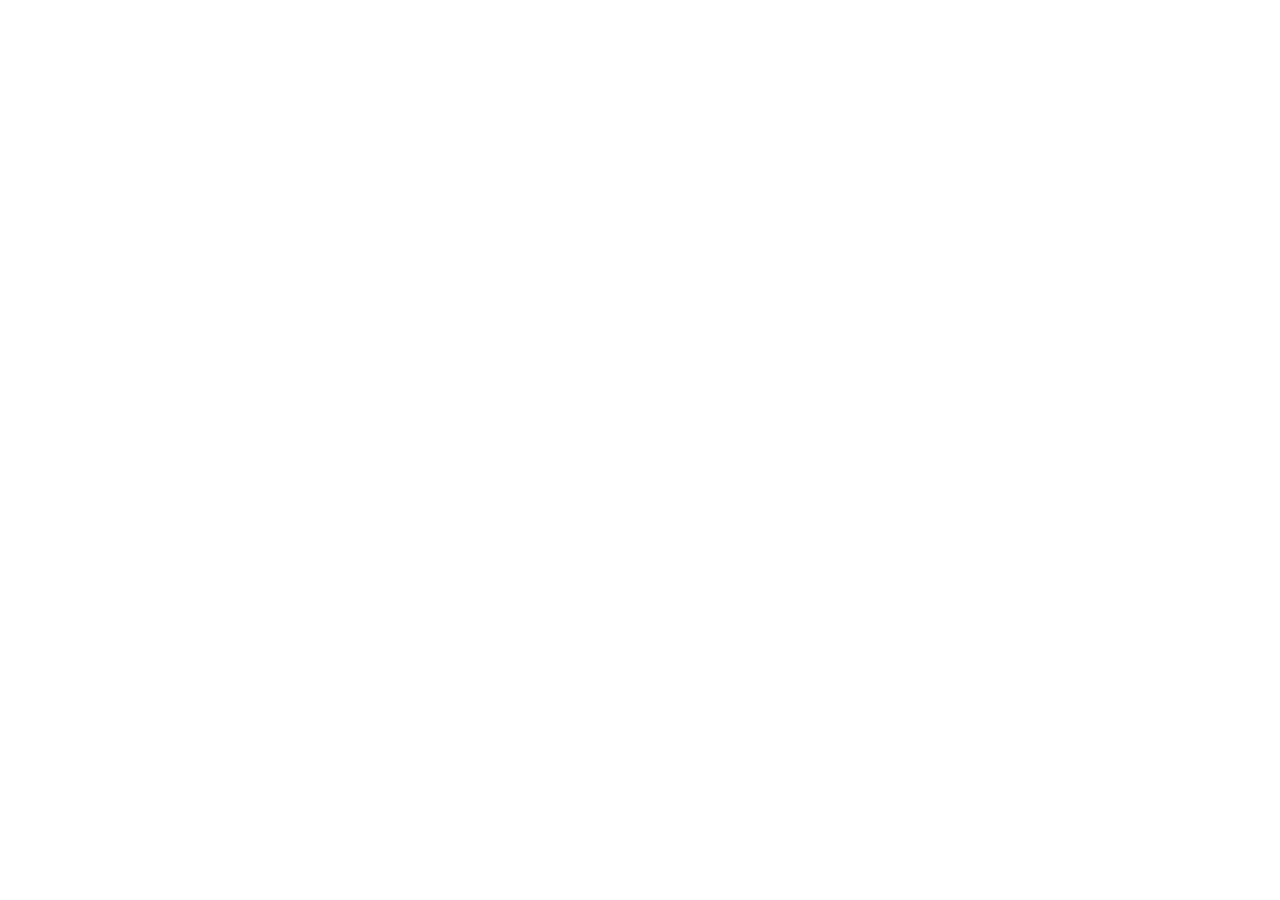
==== download/index.html @ 2474004b "Add or · أو divider between phone and email fields on /download" ====
<!DOCTYPE html>
<html lang="en">
<head>
  <meta charset="UTF-8" />
  <meta name="viewport" content="width=device-width, initial-scale=1.0" />
  <title>Download Furas</title>
  <link rel="preconnect" href="https://fonts.googleapis.com">
  <link href="https://fonts.googleapis.com/css2?family=Tajawal:wght@400;700;800&display=swap" rel="stylesheet">

  <!-- Meta Pixel Code -->
  <script>
  !function(f,b,e,v,n,t,s)
  {if(f.fbq)return;n=f.fbq=function(){n.callMethod?
  n.callMethod.apply(n,arguments):n.queue.push(arguments)};
  if(!f._fbq)f._fbq=n;n.push=n;n.loaded=!0;n.version='2.0';
  n.queue=[];t=b.createElement(e);t.async=!0;
  t.src=v;s=b.getElementsByTagName(e)[0];
  s.parentNode.insertBefore(t,s)}(window, document,'script',
  'https://connect.facebook.net/en_US/fbevents.js');
  fbq('init', '2056432011960750');
  fbq('track', 'PageView');
  </script>
  <noscript><img height="1" width="1" style="display:none"
  src="https://www.facebook.com/tr?id=2056432011960750&ev=PageView&noscript=1"
  /></noscript>
  <!-- End Meta Pixel Code -->

  <style>
    * { margin: 0; padding: 0; box-sizing: border-box; }
    body {
      background: #1b3d29;
      min-height: 100vh;
      display: flex;
      flex-direction: column;
      align-items: center;
      justify-content: center;
      font-family: 'Tajawal', -apple-system, BlinkMacSystemFont, sans-serif;
      padding: 32px 24px;
    }

    /* ── Android page ── */
    .android-wrap { max-width: 380px; width: 100%; text-align: center; }

    .app-icon {
      width: 88px;
      height: 88px;
      border-radius: 22px;
      margin: 0 auto 24px;
      display: block;
    }

    .badge-row {
      display: inline-flex;
      align-items: center;
      gap: 8px;
      background: rgba(255,255,255,0.1);
      border-radius: 100px;
      padding: 6px 14px;
      margin-bottom: 20px;
    }
    .badge-dot { width: 7px; height: 7px; border-radius: 50%; background: #f59e0b; }
    .badge-text { font-size: 12px; font-weight: 700; color: rgba(255,255,255,0.8); letter-spacing: 0.5px; text-transform: uppercase; }

    .title {
      font-size: 28px;
      font-weight: 800;
      color: #fff;
      line-height: 1.2;
      margin-bottom: 8px;
    }
    .title-ar {
      font-size: 24px;
      font-weight: 800;
      color: rgba(255,255,255,0.85);
      margin-bottom: 20px;
      direction: rtl;
    }
    .desc {
      font-size: 15px;
      color: rgba(255,255,255,0.55);
      line-height: 1.65;
      margin-bottom: 6px;
    }
    .desc-ar {
      font-size: 15px;
      color: rgba(255,255,255,0.55);
      line-height: 1.65;
      direction: rtl;
      margin-bottom: 36px;
    }

    /* ── Notify form ── */
    .form-label {
      font-size: 13px;
      font-weight: 700;
      color: rgba(255,255,255,0.5);
      text-transform: uppercase;
      letter-spacing: 0.6px;
      margin-bottom: 10px;
    }
    .notify-input {
      width: 100%;
      padding: 15px 18px;
      border-radius: 14px;
      border: 1.5px solid rgba(255,255,255,0.15);
      background: rgba(255,255,255,0.07);
      color: #fff;
      font-size: 16px;
      font-family: inherit;
      outline: none;
      margin-bottom: 10px;
      text-align: center;
    }
    .notify-input::placeholder { color: rgba(255,255,255,0.3); }
    .notify-input:focus { border-color: rgba(255,255,255,0.35); background: rgba(255,255,255,0.1); }
    .input-error { border-color: #f87171 !important; }
    .error-msg { font-size: 13px; color: #f87171; margin-bottom: 10px; }
    .or-divider { font-size: 13px; font-weight: 700; color: rgba(255,255,255,0.35); text-align: center; margin-bottom: 10px; }
    .notify-btn {
      width: 100%;
      padding: 15px;
      border-radius: 14px;
      border: none;
      background: #fff;
      color: #1b3d29;
      font-size: 16px;
      font-weight: 800;
      font-family: inherit;
      cursor: pointer;
      transition: opacity 0.15s;
    }
    .notify-btn:hover { opacity: 0.92; }
    .notify-btn:disabled { opacity: 0.5; cursor: default; }
    .success-msg {
      margin-top: 16px;
      padding: 16px;
      background: rgba(168,213,181,0.12);
      border: 1px solid rgba(168,213,181,0.25);
      border-radius: 14px;
      color: #a8d5b5;
      font-size: 15px;
      font-weight: 600;
      line-height: 1.6;
    }

    /* ── Footer link ── */
    .footer-link {
      display: inline-flex;
      align-items: center;
      gap: 8px;
      margin-top: 36px;
      padding: 13px 24px;
      border-radius: 14px;
      border: none;
      background: #1877F2;
      color: #fff;
      font-size: 15px;
      font-weight: 700;
      text-decoration: none;
      transition: opacity 0.15s;
    }
    .footer-link:hover { opacity: 0.9; }

    /* ── iOS redirect ── */
    .ios-wrap {
      color: rgba(255,255,255,0.7);
      font-size: 17px;
      text-align: center;
    }
  </style>
</head>
<body>

  <!-- iOS: show App Store button -->
  <div class="android-wrap" id="ios-msg" style="display:none">
    <img class="app-icon" src="https://furasapp.com/icon.png" alt="Furas" onerror="this.style.display='none'" />
    <div class="title">Download Furas</div>
    <div class="title-ar">حمّل فُرص</div>
    <div class="desc">Find jobs at Arab & Yemeni-owned businesses near you.</div>
    <div class="desc-ar" style="margin-bottom:28px">ابحث عن عمل في محلات يمنية وعربية قريبة منك.</div>
    <a href="https://apps.apple.com/us/app/furas-%D9%81-%D8%B1%D8%B5/id6769409699" style="display:flex;align-items:center;justify-content:center;gap:10px;width:100%;padding:15px;border-radius:14px;background:#fff;color:#1b3d29;font-size:16px;font-weight:800;text-decoration:none;font-family:inherit;">
      <svg width="20" height="20" viewBox="0 0 24 24" fill="#1b3d29"><path d="M18.71 19.5c-.83 1.24-1.71 2.45-3.05 2.47-1.34.03-1.77-.79-3.29-.79-1.53 0-2 .77-3.27.82-1.31.05-2.3-1.32-3.14-2.53C4.25 17 2.94 12.45 4.7 9.39c.87-1.52 2.43-2.48 4.12-2.51 1.28-.02 2.5.87 3.29.87.78 0 2.26-1.07 3.8-.91.65.03 2.47.26 3.64 1.98-.09.06-2.17 1.28-2.15 3.81.03 3.02 2.65 4.03 2.68 4.04-.03.07-.42 1.44-1.38 2.83M13 3.5c.73-.83 1.94-1.46 2.94-1.5.13 1.17-.34 2.35-1.04 3.19-.69.85-1.83 1.51-2.95 1.42-.15-1.15.41-2.35 1.05-3.11z"/></svg>
      Download on the App Store
    </a>
  </div>

  <!-- Android: coming soon page -->
  <div class="android-wrap" id="android-msg" style="display:none">

    <img class="app-icon" src="https://furasapp.com/icon.png" alt="Furas" onerror="this.style.display='none'" />

    <div class="badge-row">
      <div class="badge-dot"></div>
      <span class="badge-text">Coming Soon on Android</span>
    </div>

    <div class="title">Furas is on its way<br>to Android</div>
    <div class="title-ar">فُرص قادم على أندرويد</div>

    <div class="desc">We're almost there. Leave your phone number or email and we'll notify you the moment it launches.</div>
    <div class="desc-ar">اترك رقمك أو بريدك وسنخبرك فور الإطلاق.</div>

    <div class="form-label">Get notified · احصل على إشعار</div>

    <div id="form-wrap">
      <input class="notify-input" id="phone-input" type="tel" inputmode="tel" placeholder="Phone number (US) · رقم الهاتف" oninput="clearError()" />
      <div class="error-msg" id="phone-error" style="display:none"></div>
      <div class="or-divider">or · أو</div>
      <input class="notify-input" id="email-input" type="email" placeholder="Email · البريد الإلكتروني" oninput="clearError()" />
      <div class="error-msg" id="email-error" style="display:none"></div>
      <button class="notify-btn" id="notify-btn" onclick="submitNotify()">Notify Me &nbsp;·&nbsp; أخبرني</button>
    </div>

    <div class="success-msg" id="notify-success" style="display:none">
      ✓ You're on the list!<br>
      <span style="direction:rtl;display:block">تمام! سنخبرك عند الإطلاق.</span>
    </div>

    <a class="footer-link" href="https://www.facebook.com/share/1Db6tE1n94/?mibextid=wwXIfr" target="_blank" rel="noopener">
      <svg width="14" height="14" viewBox="0 0 24 24" fill="currentColor"><path d="M18 2h-3a5 5 0 0 0-5 5v3H7v4h3v8h4v-8h3l1-4h-4V7a1 1 0 0 1 1-1h3z"/></svg>
      Follow us on Facebook · تابعونا على فيسبوك
    </a>
  </div>

  <script>
  const CAPI_FN_URL  = 'https://zbzhilbhkaizrxtdxpue.supabase.co/functions/v1/meta-capi-event';
  const CAPI_ANON_KEY = 'eyJhbGciOiJIUzI1NiIsInR5cCI6IkpXVCJ9.eyJpc3MiOiJzdXBhYmFzZSIsInJlZiI6InpiemhpbGJoa2FpenJ4dGR4cHVlIiwicm9sZSI6ImFub24iLCJpYXQiOjE3Nzg1MzMxODIsImV4cCI6MjA5NDEwOTE4Mn0.Y4RxP1vOifP6T_Qj64JvpmUho1A1nSyJqy-lBc1EH4o';
  const IOS_URL       = 'https://apps.apple.com/us/app/furas-%D9%81-%D8%B1%D8%B5/id6769409699';

  function fbEventId() { return 'evt_' + Date.now() + '_' + Math.random().toString(36).slice(2); }
  function getCookie(n) { var m = document.cookie.match('(^|;)\\s*' + n + '\\s*=\\s*([^;]+)'); return m ? m.pop() : ''; }

  function sendCapiEvent(eventName, eventId) {
    fetch(CAPI_FN_URL, {
      method: 'POST', keepalive: true,
      headers: { 'Content-Type': 'application/json', 'Authorization': 'Bearer ' + CAPI_ANON_KEY, 'apikey': CAPI_ANON_KEY },
      body: JSON.stringify({ event_name: eventName, event_id: eventId, event_source_url: window.location.href, fbp: getCookie('_fbp'), fbc: getCookie('_fbc') }),
    }).catch(function(){});
  }

  function clearError() {
    ['phone-input', 'email-input'].forEach(function(id) {
      document.getElementById(id).classList.remove('input-error');
    });
    ['phone-error', 'email-error'].forEach(function(id) {
      var el = document.getElementById(id);
      el.style.display = 'none';
      el.textContent = '';
    });
  }

  function showFieldError(inputId, errorId, message) {
    document.getElementById(inputId).classList.add('input-error');
    var err = document.getElementById(errorId);
    err.textContent = message;
    err.style.display = 'block';
  }

  function parseUSPhone(raw) {
    if (raw.indexOf('+') === 0 && raw.indexOf('+1') !== 0) return null;
    var digits = raw.replace(/\D/g, '');
    if (digits.length === 11 && digits[0] === '1') digits = digits.slice(1);
    if (digits.length !== 10 || /^[01]/.test(digits)) return null;
    return digits;
  }

  function submitNotify() {
    var phoneInput = document.getElementById('phone-input');
    var emailInput = document.getElementById('email-input');
    var btn        = document.getElementById('notify-btn');
    var wrap       = document.getElementById('form-wrap');
    var success    = document.getElementById('notify-success');

    clearError();

    var phoneRaw = phoneInput.value.trim();
    var email    = emailInput.value.trim();

    if (!phoneRaw && !email) {
      showFieldError('phone-input', 'phone-error', 'Please enter a phone number or email · أدخل رقم هاتف أو بريد إلكتروني');
      phoneInput.focus();
      return;
    }

    var usPhone = null;
    if (phoneRaw) {
      usPhone = parseUSPhone(phoneRaw);
      if (!usPhone) {
        showFieldError('phone-input', 'phone-error', 'Please enter a valid US phone number · أدخل رقم هاتف أمريكي صحيح');
        phoneInput.focus();
        return;
      }
    }

    if (email && !/^[^\s@]+@[^\s@]+\.[^\s@]+$/.test(email)) {
      showFieldError('email-input', 'email-error', 'Please enter a valid email address · أدخل بريداً إلكترونياً صحيحاً');
      emailInput.focus();
      return;
    }

    var contact = [usPhone, email].filter(Boolean).join(', ');

    btn.disabled = true;
    btn.textContent = '…';
    fetch('https://zbzhilbhkaizrxtdxpue.supabase.co/rest/v1/android_waitlist', {
      method: 'POST',
      headers: { 'Content-Type': 'application/json', 'Authorization': 'Bearer ' + CAPI_ANON_KEY, 'apikey': CAPI_ANON_KEY, 'Prefer': 'return=minimal' },
      body: JSON.stringify({ contact: contact }),
    }).catch(function(){}).finally(function() {
      wrap.style.display = 'none';
      success.style.display = 'block';
    });
  }

  var isAndroid = /android/i.test(navigator.userAgent);
  var fromHome  = window.location.search.indexOf('ref=home') !== -1;

  if (isAndroid || fromHome) {
    document.getElementById('android-msg').style.display = 'block';
  } else {
    document.getElementById('ios-msg').style.display = 'block';
    var leadId = fbEventId();
    fbq('track', 'Lead', {}, { eventID: leadId });
    sendCapiEvent('Lead', leadId);
    setTimeout(function() { window.location.replace(IOS_URL); }, 1000);
  }
  </script>
</body>
</html>
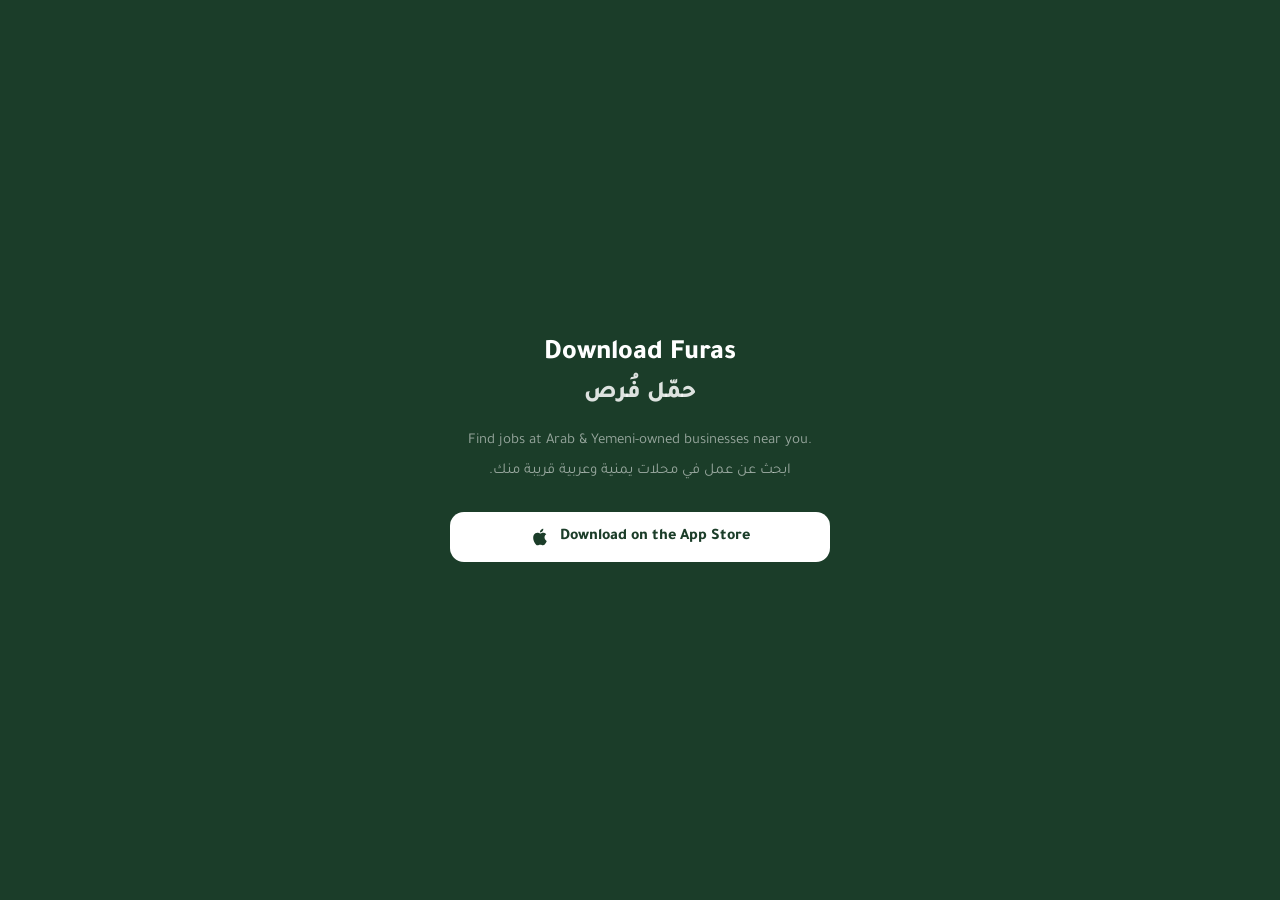
==== commit 69ec037c: "Make or · أو divider bigger and capitalize Or on /download" ====
--- a/download/index.html
+++ b/download/index.html
@@ -115,7 +115,7 @@
     .notify-input:focus { border-color: rgba(255,255,255,0.35); background: rgba(255,255,255,0.1); }
     .input-error { border-color: #f87171 !important; }
     .error-msg { font-size: 13px; color: #f87171; margin-bottom: 10px; }
-    .or-divider { font-size: 13px; font-weight: 700; color: rgba(255,255,255,0.35); text-align: center; margin-bottom: 10px; }
+    .or-divider { font-size: 18px; font-weight: 700; color: rgba(255,255,255,0.45); text-align: center; margin-bottom: 12px; }
     .notify-btn {
       width: 100%;
       padding: 15px;
@@ -205,7 +205,7 @@
     <div id="form-wrap">
       <input class="notify-input" id="phone-input" type="tel" inputmode="tel" placeholder="Phone number (US) · رقم الهاتف" oninput="clearError()" />
       <div class="error-msg" id="phone-error" style="display:none"></div>
-      <div class="or-divider">or · أو</div>
+      <div class="or-divider">Or · أو</div>
       <input class="notify-input" id="email-input" type="email" placeholder="Email · البريد الإلكتروني" oninput="clearError()" />
       <div class="error-msg" id="email-error" style="display:none"></div>
       <button class="notify-btn" id="notify-btn" onclick="submitNotify()">Notify Me &nbsp;·&nbsp; أخبرني</button>
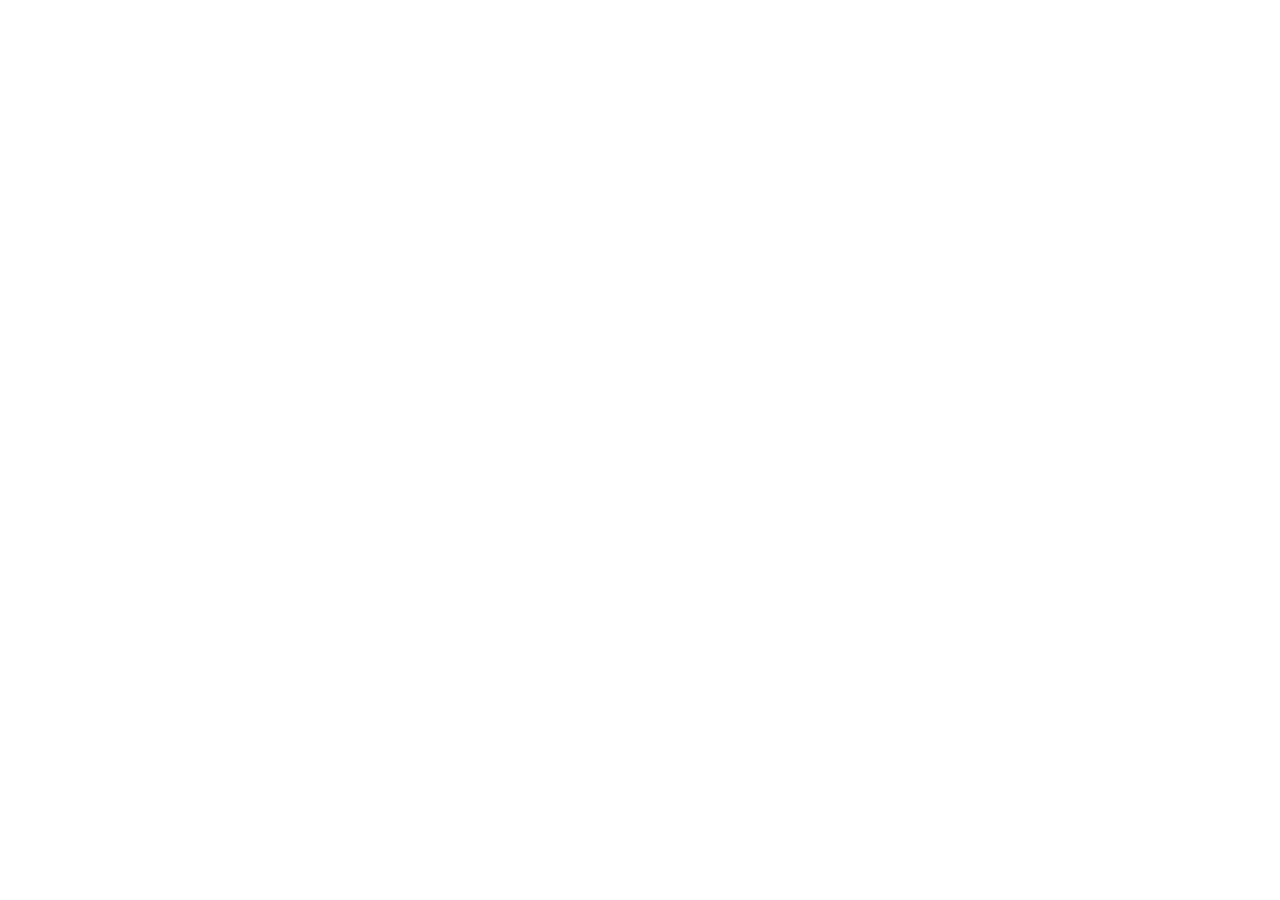
==== commit c046482e: "Remove email option from Android waitlist — phone number only Co-Authored-By: Claude Sonnet 4.6 <nor" ====
--- a/download/index.html
+++ b/download/index.html
@@ -115,7 +115,7 @@
     .notify-input:focus { border-color: rgba(255,255,255,0.35); background: rgba(255,255,255,0.1); }
     .input-error { border-color: #f87171 !important; }
     .error-msg { font-size: 13px; color: #f87171; margin-bottom: 10px; }
-    .or-divider { font-size: 18px; font-weight: 700; color: rgba(255,255,255,0.45); text-align: center; margin-bottom: 12px; }
+
     .notify-btn {
       width: 100%;
       padding: 15px;
@@ -197,17 +197,14 @@
     <div class="title">Furas is on its way<br>to Android</div>
     <div class="title-ar">فُرص قادم على أندرويد</div>
 
-    <div class="desc">We're almost there. Leave your phone number or email and we'll notify you the moment it launches.</div>
-    <div class="desc-ar">اترك رقمك أو بريدك وسنخبرك فور الإطلاق.</div>
-
-    <div class="form-label">Get notified · احصل على إشعار</div>
+    <div class="desc">We're almost there. Leave your phone number and we'll notify you the moment it launches.</div>
+    <div class="desc-ar">اترك رقمك وسنخبرك فور الإطلاق.</div>
+
+    <div class="form-label">Get notified by text · احصل على إشعار</div>
 
     <div id="form-wrap">
-      <input class="notify-input" id="phone-input" type="tel" inputmode="tel" placeholder="Phone number (US) · رقم الهاتف" oninput="clearError()" />
-      <div class="error-msg" id="phone-error" style="display:none"></div>
-      <div class="or-divider">Or · أو</div>
-      <input class="notify-input" id="email-input" type="email" placeholder="Email · البريد الإلكتروني" oninput="clearError()" />
-      <div class="error-msg" id="email-error" style="display:none"></div>
+      <input class="notify-input" id="contact-input" type="tel" inputmode="tel" placeholder="Phone number (US) · رقم الهاتف" oninput="clearError()" />
+      <div class="error-msg" id="contact-error" style="display:none"></div>
       <button class="notify-btn" id="notify-btn" onclick="submitNotify()">Notify Me &nbsp;·&nbsp; أخبرني</button>
     </div>
 
@@ -239,19 +236,17 @@
   }
 
   function clearError() {
-    ['phone-input', 'email-input'].forEach(function(id) {
-      document.getElementById(id).classList.remove('input-error');
-    });
-    ['phone-error', 'email-error'].forEach(function(id) {
-      var el = document.getElementById(id);
-      el.style.display = 'none';
-      el.textContent = '';
-    });
-  }
-
-  function showFieldError(inputId, errorId, message) {
-    document.getElementById(inputId).classList.add('input-error');
-    var err = document.getElementById(errorId);
+    var input = document.getElementById('contact-input');
+    input.classList.remove('input-error');
+    var err = document.getElementById('contact-error');
+    err.style.display = 'none';
+    err.textContent = '';
+  }
+
+  function showFieldError(message) {
+    var input = document.getElementById('contact-input');
+    input.classList.add('input-error');
+    var err = document.getElementById('contact-error');
     err.textContent = message;
     err.style.display = 'block';
   }
@@ -265,40 +260,29 @@
   }
 
   function submitNotify() {
-    var phoneInput = document.getElementById('phone-input');
-    var emailInput = document.getElementById('email-input');
-    var btn        = document.getElementById('notify-btn');
-    var wrap       = document.getElementById('form-wrap');
-    var success    = document.getElementById('notify-success');
+    var contactInput = document.getElementById('contact-input');
+    var btn          = document.getElementById('notify-btn');
+    var wrap         = document.getElementById('form-wrap');
+    var success      = document.getElementById('notify-success');
 
     clearError();
 
-    var phoneRaw = phoneInput.value.trim();
-    var email    = emailInput.value.trim();
-
-    if (!phoneRaw && !email) {
-      showFieldError('phone-input', 'phone-error', 'Please enter a phone number or email · أدخل رقم هاتف أو بريد إلكتروني');
-      phoneInput.focus();
+    var raw = contactInput.value.trim();
+
+    if (!raw) {
+      showFieldError('Please enter your phone number · أدخل رقم هاتفك');
+      contactInput.focus();
       return;
     }
 
-    var usPhone = null;
-    if (phoneRaw) {
-      usPhone = parseUSPhone(phoneRaw);
-      if (!usPhone) {
-        showFieldError('phone-input', 'phone-error', 'Please enter a valid US phone number · أدخل رقم هاتف أمريكي صحيح');
-        phoneInput.focus();
-        return;
-      }
-    }
-
-    if (email && !/^[^\s@]+@[^\s@]+\.[^\s@]+$/.test(email)) {
-      showFieldError('email-input', 'email-error', 'Please enter a valid email address · أدخل بريداً إلكترونياً صحيحاً');
-      emailInput.focus();
+    var usPhone = parseUSPhone(raw);
+    if (!usPhone) {
+      showFieldError('Please enter a valid US phone number · أدخل رقم هاتف أمريكي صحيح');
+      contactInput.focus();
       return;
     }
 
-    var contact = [usPhone, email].filter(Boolean).join(', ');
+    var contact = usPhone;
 
     btn.disabled = true;
     btn.textContent = '…';
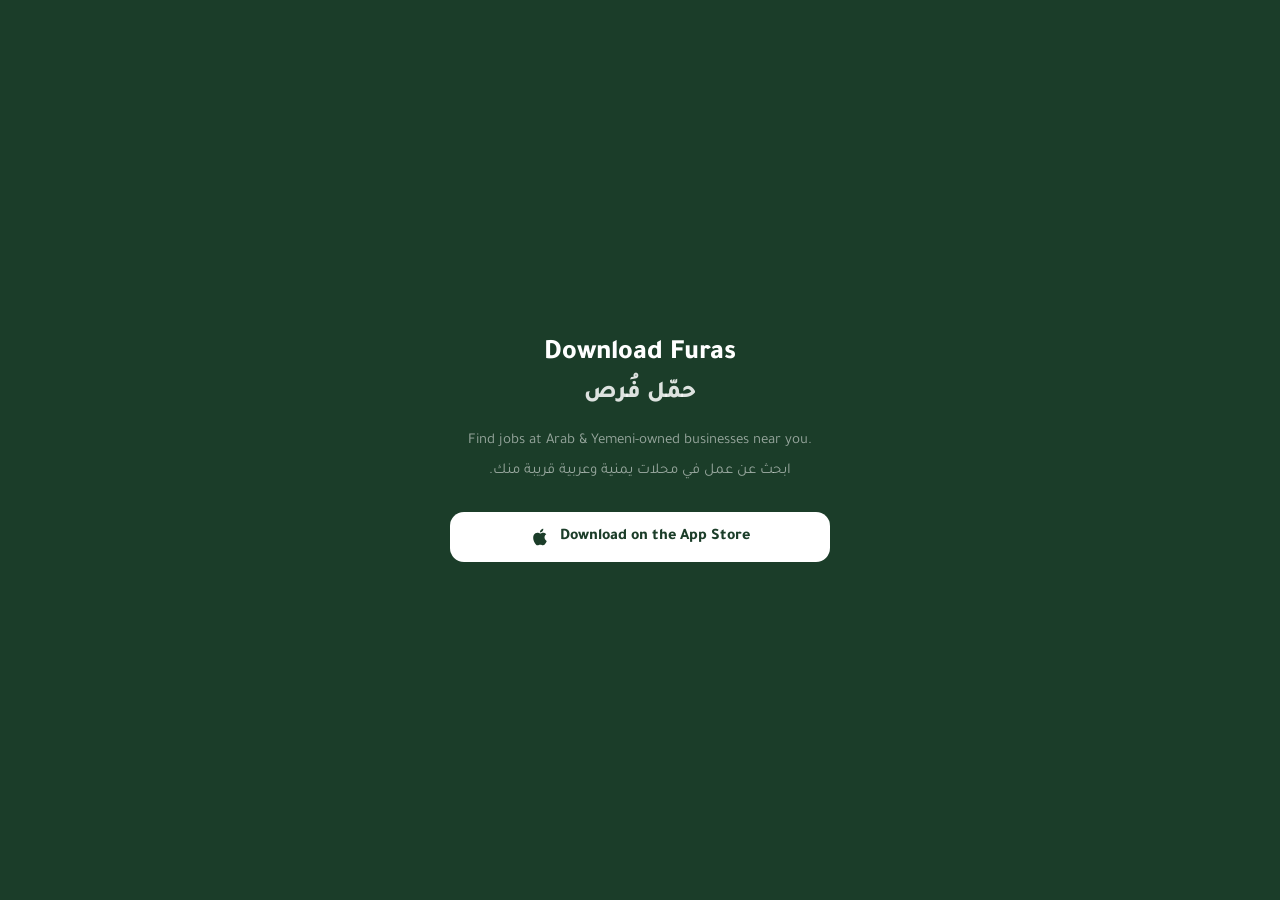
==== commit f892130c: "Replace Android waitlist with Google Play redirect on /download Android is now live, so /download re" ====
--- a/download/index.html
+++ b/download/index.html
@@ -49,18 +49,6 @@
       display: block;
     }
 
-    .badge-row {
-      display: inline-flex;
-      align-items: center;
-      gap: 8px;
-      background: rgba(255,255,255,0.1);
-      border-radius: 100px;
-      padding: 6px 14px;
-      margin-bottom: 20px;
-    }
-    .badge-dot { width: 7px; height: 7px; border-radius: 50%; background: #f59e0b; }
-    .badge-text { font-size: 12px; font-weight: 700; color: rgba(255,255,255,0.8); letter-spacing: 0.5px; text-transform: uppercase; }
-
     .title {
       font-size: 28px;
       font-weight: 800;
@@ -89,78 +77,6 @@
       margin-bottom: 36px;
     }
 
-    /* ── Notify form ── */
-    .form-label {
-      font-size: 13px;
-      font-weight: 700;
-      color: rgba(255,255,255,0.5);
-      text-transform: uppercase;
-      letter-spacing: 0.6px;
-      margin-bottom: 10px;
-    }
-    .notify-input {
-      width: 100%;
-      padding: 15px 18px;
-      border-radius: 14px;
-      border: 1.5px solid rgba(255,255,255,0.15);
-      background: rgba(255,255,255,0.07);
-      color: #fff;
-      font-size: 16px;
-      font-family: inherit;
-      outline: none;
-      margin-bottom: 10px;
-      text-align: center;
-    }
-    .notify-input::placeholder { color: rgba(255,255,255,0.3); }
-    .notify-input:focus { border-color: rgba(255,255,255,0.35); background: rgba(255,255,255,0.1); }
-    .input-error { border-color: #f87171 !important; }
-    .error-msg { font-size: 13px; color: #f87171; margin-bottom: 10px; }
-
-    .notify-btn {
-      width: 100%;
-      padding: 15px;
-      border-radius: 14px;
-      border: none;
-      background: #fff;
-      color: #1b3d29;
-      font-size: 16px;
-      font-weight: 800;
-      font-family: inherit;
-      cursor: pointer;
-      transition: opacity 0.15s;
-    }
-    .notify-btn:hover { opacity: 0.92; }
-    .notify-btn:disabled { opacity: 0.5; cursor: default; }
-    .success-msg {
-      margin-top: 16px;
-      padding: 16px;
-      background: rgba(168,213,181,0.12);
-      border: 1px solid rgba(168,213,181,0.25);
-      border-radius: 14px;
-      color: #a8d5b5;
-      font-size: 15px;
-      font-weight: 600;
-      line-height: 1.6;
-    }
-
-    /* ── Footer link ── */
-    .footer-link {
-      display: inline-flex;
-      align-items: center;
-      gap: 8px;
-      margin-top: 36px;
-      padding: 13px 24px;
-      border-radius: 14px;
-      border: none;
-      background: #1877F2;
-      color: #fff;
-      font-size: 15px;
-      font-weight: 700;
-      text-decoration: none;
-      transition: opacity 0.15s;
-    }
-    .footer-link:hover { opacity: 0.9; }
-
     /* ── iOS redirect ── */
     .ios-wrap {
       color: rgba(255,255,255,0.7);
@@ -184,38 +100,16 @@
     </a>
   </div>
 
-  <!-- Android: coming soon page -->
+  <!-- Android: show Google Play button -->
   <div class="android-wrap" id="android-msg" style="display:none">
-
     <img class="app-icon" src="https://furasapp.com/icon.png" alt="Furas" onerror="this.style.display='none'" />
-
-    <div class="badge-row">
-      <div class="badge-dot"></div>
-      <span class="badge-text">Coming Soon on Android</span>
-    </div>
-
-    <div class="title">Furas is on its way<br>to Android</div>
-    <div class="title-ar">فُرص قادم على أندرويد</div>
-
-    <div class="desc">We're almost there. Leave your phone number and we'll notify you the moment it launches.</div>
-    <div class="desc-ar">اترك رقمك وسنخبرك فور الإطلاق.</div>
-
-    <div class="form-label">Get notified by text · احصل على إشعار</div>
-
-    <div id="form-wrap">
-      <input class="notify-input" id="contact-input" type="tel" inputmode="tel" placeholder="Phone number (US) · رقم الهاتف" oninput="clearError()" />
-      <div class="error-msg" id="contact-error" style="display:none"></div>
-      <button class="notify-btn" id="notify-btn" onclick="submitNotify()">Notify Me &nbsp;·&nbsp; أخبرني</button>
-    </div>
-
-    <div class="success-msg" id="notify-success" style="display:none">
-      ✓ You're on the list!<br>
-      <span style="direction:rtl;display:block">تمام! سنخبرك عند الإطلاق.</span>
-    </div>
-
-    <a class="footer-link" href="https://www.facebook.com/share/1Db6tE1n94/?mibextid=wwXIfr" target="_blank" rel="noopener">
-      <svg width="14" height="14" viewBox="0 0 24 24" fill="currentColor"><path d="M18 2h-3a5 5 0 0 0-5 5v3H7v4h3v8h4v-8h3l1-4h-4V7a1 1 0 0 1 1-1h3z"/></svg>
-      Follow us on Facebook · تابعونا على فيسبوك
+    <div class="title">Download Furas</div>
+    <div class="title-ar">حمّل فُرص</div>
+    <div class="desc">Find jobs at Arab & Yemeni-owned businesses near you.</div>
+    <div class="desc-ar" style="margin-bottom:28px">ابحث عن عمل في محلات يمنية وعربية قريبة منك.</div>
+    <a href="https://play.google.com/store/apps/details?id=com.yourname.localhire" style="display:flex;align-items:center;justify-content:center;gap:10px;width:100%;padding:15px;border-radius:14px;background:#fff;color:#1b3d29;font-size:16px;font-weight:800;text-decoration:none;font-family:inherit;">
+      <svg width="20" height="20" viewBox="0 0 24 24" fill="none"><path d="M3.18 23.76c.3.16.64.19.96.09l.09-.06 11.07-6.37-2.38-2.38-9.74 8.72z" fill="#EA4335"/><path d="M18.66 14.32L16.2 12.9l2.49-2.49 2.43 1.39c.69.4.69 1.04 0 1.44l-2.46 1.08z" fill="#FBBC04"/><path d="M3.02.28C2.72.45 2.5.79 2.5 1.23v21.54c0 .43.22.77.52.94l.09.05 12.05-12.05L3.02.28z" fill="#4285F4"/><path d="M15.26 11.61L4.17.59l10.99 6.34-2.38 2.38 2.48 2.3z" fill="#34A853"/></svg>
+      Get it on Google Play
     </a>
   </div>
 
@@ -223,6 +117,7 @@
   const CAPI_FN_URL  = 'https://zbzhilbhkaizrxtdxpue.supabase.co/functions/v1/meta-capi-event';
   const CAPI_ANON_KEY = 'eyJhbGciOiJIUzI1NiIsInR5cCI6IkpXVCJ9.eyJpc3MiOiJzdXBhYmFzZSIsInJlZiI6InpiemhpbGJoa2FpenJ4dGR4cHVlIiwicm9sZSI6ImFub24iLCJpYXQiOjE3Nzg1MzMxODIsImV4cCI6MjA5NDEwOTE4Mn0.Y4RxP1vOifP6T_Qj64JvpmUho1A1nSyJqy-lBc1EH4o';
   const IOS_URL       = 'https://apps.apple.com/us/app/furas-%D9%81-%D8%B1%D8%B5/id6769409699';
+  const ANDROID_URL   = 'https://play.google.com/store/apps/details?id=com.yourname.localhire';
 
   function fbEventId() { return 'evt_' + Date.now() + '_' + Math.random().toString(36).slice(2); }
   function getCookie(n) { var m = document.cookie.match('(^|;)\\s*' + n + '\\s*=\\s*([^;]+)'); return m ? m.pop() : ''; }
@@ -235,72 +130,15 @@
     }).catch(function(){});
   }
 
-  function clearError() {
-    var input = document.getElementById('contact-input');
-    input.classList.remove('input-error');
-    var err = document.getElementById('contact-error');
-    err.style.display = 'none';
-    err.textContent = '';
-  }
-
-  function showFieldError(message) {
-    var input = document.getElementById('contact-input');
-    input.classList.add('input-error');
-    var err = document.getElementById('contact-error');
-    err.textContent = message;
-    err.style.display = 'block';
-  }
-
-  function parseUSPhone(raw) {
-    if (raw.indexOf('+') === 0 && raw.indexOf('+1') !== 0) return null;
-    var digits = raw.replace(/\D/g, '');
-    if (digits.length === 11 && digits[0] === '1') digits = digits.slice(1);
-    if (digits.length !== 10 || /^[01]/.test(digits)) return null;
-    return digits;
-  }
-
-  function submitNotify() {
-    var contactInput = document.getElementById('contact-input');
-    var btn          = document.getElementById('notify-btn');
-    var wrap         = document.getElementById('form-wrap');
-    var success      = document.getElementById('notify-success');
-
-    clearError();
-
-    var raw = contactInput.value.trim();
-
-    if (!raw) {
-      showFieldError('Please enter your phone number · أدخل رقم هاتفك');
-      contactInput.focus();
-      return;
-    }
-
-    var usPhone = parseUSPhone(raw);
-    if (!usPhone) {
-      showFieldError('Please enter a valid US phone number · أدخل رقم هاتف أمريكي صحيح');
-      contactInput.focus();
-      return;
-    }
-
-    var contact = usPhone;
-
-    btn.disabled = true;
-    btn.textContent = '…';
-    fetch('https://zbzhilbhkaizrxtdxpue.supabase.co/rest/v1/android_waitlist', {
-      method: 'POST',
-      headers: { 'Content-Type': 'application/json', 'Authorization': 'Bearer ' + CAPI_ANON_KEY, 'apikey': CAPI_ANON_KEY, 'Prefer': 'return=minimal' },
-      body: JSON.stringify({ contact: contact }),
-    }).catch(function(){}).finally(function() {
-      wrap.style.display = 'none';
-      success.style.display = 'block';
-    });
-  }
-
   var isAndroid = /android/i.test(navigator.userAgent);
   var fromHome  = window.location.search.indexOf('ref=home') !== -1;
 
   if (isAndroid || fromHome) {
     document.getElementById('android-msg').style.display = 'block';
+    var androidLeadId = fbEventId();
+    fbq('track', 'Lead', {}, { eventID: androidLeadId });
+    sendCapiEvent('Lead', androidLeadId);
+    setTimeout(function() { window.location.replace(ANDROID_URL); }, 1000);
   } else {
     document.getElementById('ios-msg').style.display = 'block';
     var leadId = fbEventId();
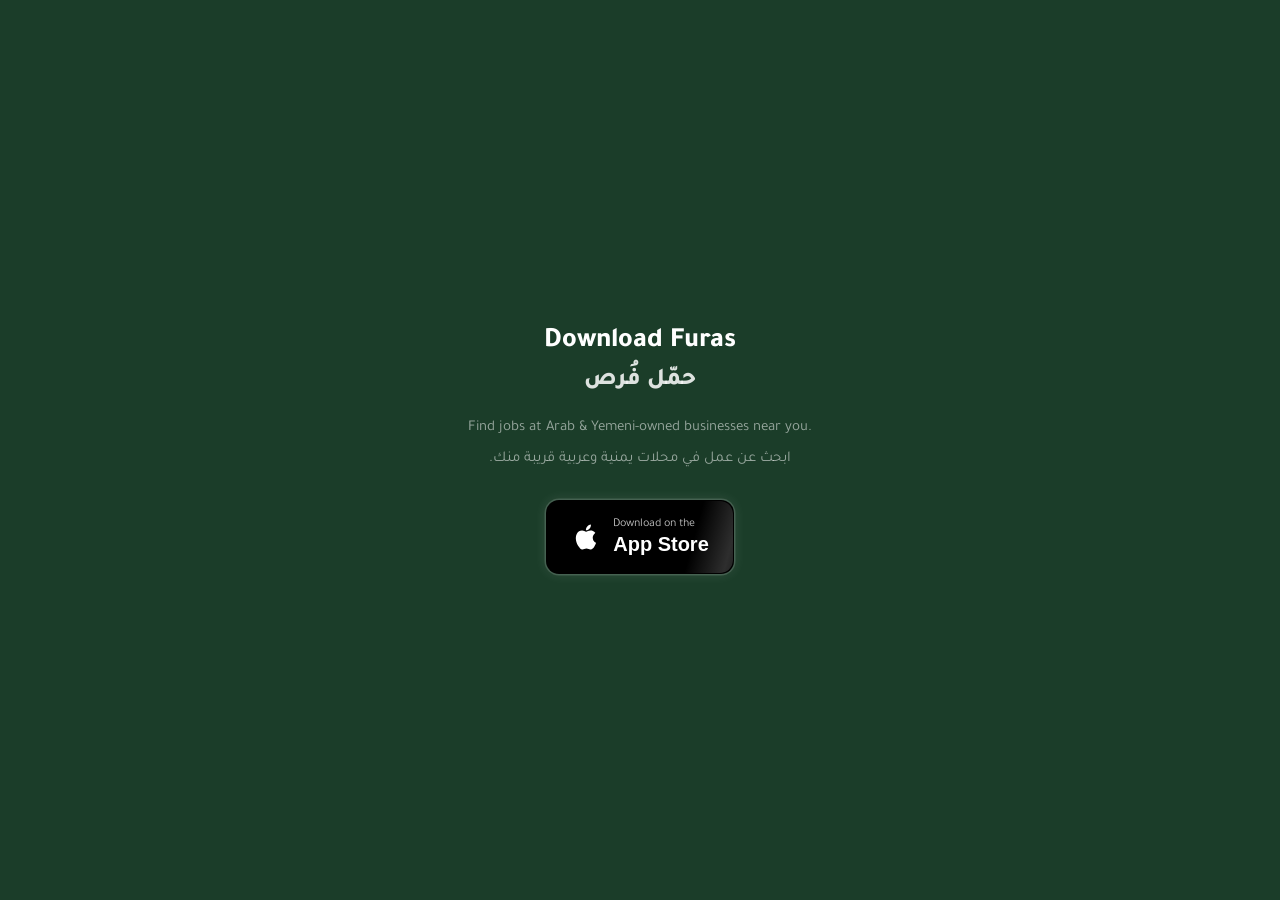
==== commit 86dc23ea: "Restyle download-page store buttons to match homepage badges Swap the plain white buttons on /downlo" ====
--- a/download/index.html
+++ b/download/index.html
@@ -83,6 +83,43 @@
       font-size: 17px;
       text-align: center;
     }
+
+    /* ── Store badges (matches furasapp.com homepage) ── */
+    .badge {
+      display: inline-flex;
+      align-items: center;
+      gap: 12px;
+      background: #000;
+      border: 1.5px solid transparent;
+      color: #fff;
+      text-decoration: none;
+      padding: 16px 24px;
+      border-radius: 13px;
+      transition: opacity 0.2s;
+      position: relative;
+      overflow: hidden;
+      box-shadow: 0 0 0 1.5px rgba(255,255,255,0.15), 0 0 12px 2px rgba(255,255,255,0.08);
+      font-family: inherit;
+    }
+    .badge:hover { opacity: 0.82; }
+    .badge-icon { width: 30px; height: 30px; flex-shrink: 0; }
+    .badge-text { display: flex; flex-direction: column; text-align: left; }
+    .badge-line1 { font-size: 12px; opacity: 0.75; line-height: 1.2; }
+    .badge-line2 { font-size: 20px; font-weight: 700; line-height: 1.3; }
+    .badge::after {
+      content: '';
+      position: absolute;
+      top: 0; left: 0; right: 0; bottom: 0;
+      background: linear-gradient(105deg, transparent 40%, rgba(255,255,255,0.18) 50%, transparent 60%);
+      background-size: 200% auto;
+      animation: shine 2.8s linear infinite;
+      pointer-events: none;
+      border-radius: 13px;
+    }
+    @keyframes shine {
+      0% { background-position: -200% center; }
+      100% { background-position: 200% center; }
+    }
   </style>
 </head>
 <body>
@@ -94,9 +131,12 @@
     <div class="title-ar">حمّل فُرص</div>
     <div class="desc">Find jobs at Arab & Yemeni-owned businesses near you.</div>
     <div class="desc-ar" style="margin-bottom:28px">ابحث عن عمل في محلات يمنية وعربية قريبة منك.</div>
-    <a href="https://apps.apple.com/us/app/furas-%D9%81-%D8%B1%D8%B5/id6769409699" style="display:flex;align-items:center;justify-content:center;gap:10px;width:100%;padding:15px;border-radius:14px;background:#fff;color:#1b3d29;font-size:16px;font-weight:800;text-decoration:none;font-family:inherit;">
-      <svg width="20" height="20" viewBox="0 0 24 24" fill="#1b3d29"><path d="M18.71 19.5c-.83 1.24-1.71 2.45-3.05 2.47-1.34.03-1.77-.79-3.29-.79-1.53 0-2 .77-3.27.82-1.31.05-2.3-1.32-3.14-2.53C4.25 17 2.94 12.45 4.7 9.39c.87-1.52 2.43-2.48 4.12-2.51 1.28-.02 2.5.87 3.29.87.78 0 2.26-1.07 3.8-.91.65.03 2.47.26 3.64 1.98-.09.06-2.17 1.28-2.15 3.81.03 3.02 2.65 4.03 2.68 4.04-.03.07-.42 1.44-1.38 2.83M13 3.5c.73-.83 1.94-1.46 2.94-1.5.13 1.17-.34 2.35-1.04 3.19-.69.85-1.83 1.51-2.95 1.42-.15-1.15.41-2.35 1.05-3.11z"/></svg>
-      Download on the App Store
+    <a id="ios-link" class="badge" href="https://apps.apple.com/us/app/furas-%D9%81-%D8%B1%D8%B5/id6769409699">
+      <svg class="badge-icon" viewBox="0 0 24 24" fill="white"><path d="M18.71 19.5c-.83 1.24-1.71 2.45-3.05 2.47-1.34.03-1.77-.79-3.29-.79-1.53 0-2 .77-3.27.82-1.31.05-2.3-1.32-3.14-2.53C4.25 17 2.94 12.45 4.7 9.39c.87-1.52 2.43-2.48 4.12-2.51 1.28-.02 2.5.87 3.29.87.78 0 2.26-1.07 3.8-.91.65.03 2.47.26 3.64 1.98-.09.06-2.17 1.28-2.15 3.81.03 3.02 2.65 4.03 2.68 4.04-.03.07-.42 1.44-1.38 2.83M13 3.5c.73-.83 1.94-1.46 2.94-1.5.13 1.17-.34 2.35-1.04 3.19-.69.85-1.83 1.51-2.95 1.42-.15-1.15.41-2.35 1.05-3.11z"/></svg>
+      <div class="badge-text">
+        <span class="badge-line1">Download on the</span>
+        <span class="badge-line2">App Store</span>
+      </div>
     </a>
   </div>
 
@@ -107,17 +147,20 @@
     <div class="title-ar">حمّل فُرص</div>
     <div class="desc">Find jobs at Arab & Yemeni-owned businesses near you.</div>
     <div class="desc-ar" style="margin-bottom:28px">ابحث عن عمل في محلات يمنية وعربية قريبة منك.</div>
-    <a href="https://play.google.com/store/apps/details?id=com.yourname.localhire" style="display:flex;align-items:center;justify-content:center;gap:10px;width:100%;padding:15px;border-radius:14px;background:#fff;color:#1b3d29;font-size:16px;font-weight:800;text-decoration:none;font-family:inherit;">
-      <svg width="20" height="20" viewBox="0 0 24 24" fill="none"><path d="M3.18 23.76c.3.16.64.19.96.09l.09-.06 11.07-6.37-2.38-2.38-9.74 8.72z" fill="#EA4335"/><path d="M18.66 14.32L16.2 12.9l2.49-2.49 2.43 1.39c.69.4.69 1.04 0 1.44l-2.46 1.08z" fill="#FBBC04"/><path d="M3.02.28C2.72.45 2.5.79 2.5 1.23v21.54c0 .43.22.77.52.94l.09.05 12.05-12.05L3.02.28z" fill="#4285F4"/><path d="M15.26 11.61L4.17.59l10.99 6.34-2.38 2.38 2.48 2.3z" fill="#34A853"/></svg>
-      Get it on Google Play
+    <a id="android-link" class="badge" href="https://play.google.com/store/apps/details?id=com.yourname.localhire">
+      <svg class="badge-icon" viewBox="0 0 24 24" fill="none" xmlns="http://www.w3.org/2000/svg"><path d="M3.18 23.76c.3.16.64.19.96.09l.09-.06 11.07-6.37-2.38-2.38-9.74 8.72z" fill="#EA4335"/><path d="M18.66 14.32L16.2 12.9l2.49-2.49 2.43 1.39c.69.4.69 1.04 0 1.44l-2.46 1.08z" fill="#FBBC04"/><path d="M3.02.28C2.72.45 2.5.79 2.5 1.23v21.54c0 .43.22.77.52.94l.09.05 12.05-12.05L3.02.28z" fill="#4285F4"/><path d="M15.26 11.61L4.17.59l10.99 6.34-2.38 2.38 2.48 2.3z" fill="#34A853"/></svg>
+      <div class="badge-text">
+        <span class="badge-line1">Get it on</span>
+        <span class="badge-line2">Google Play</span>
+      </div>
     </a>
   </div>
 
   <script>
   const CAPI_FN_URL  = 'https://zbzhilbhkaizrxtdxpue.supabase.co/functions/v1/meta-capi-event';
   const CAPI_ANON_KEY = 'eyJhbGciOiJIUzI1NiIsInR5cCI6IkpXVCJ9.eyJpc3MiOiJzdXBhYmFzZSIsInJlZiI6InpiemhpbGJoa2FpenJ4dGR4cHVlIiwicm9sZSI6ImFub24iLCJpYXQiOjE3Nzg1MzMxODIsImV4cCI6MjA5NDEwOTE4Mn0.Y4RxP1vOifP6T_Qj64JvpmUho1A1nSyJqy-lBc1EH4o';
-  const IOS_URL       = 'https://apps.apple.com/us/app/furas-%D9%81-%D8%B1%D8%B5/id6769409699';
-  const ANDROID_URL   = 'https://play.google.com/store/apps/details?id=com.yourname.localhire';
+  const IOS_URL       = 'https://furas.onelink.me/WweV/8puqmdpc?pid=website&c=download_page_ios';
+  const ANDROID_URL   = 'https://furas.onelink.me/WweV/8puqmdpc?pid=website&c=download_page_android';
 
   function fbEventId() { return 'evt_' + Date.now() + '_' + Math.random().toString(36).slice(2); }
   function getCookie(n) { var m = document.cookie.match('(^|;)\\s*' + n + '\\s*=\\s*([^;]+)'); return m ? m.pop() : ''; }
@@ -135,16 +178,16 @@
 
   if (isAndroid || fromHome) {
     document.getElementById('android-msg').style.display = 'block';
+    document.getElementById('android-link').href = ANDROID_URL;
     var androidLeadId = fbEventId();
     fbq('track', 'Lead', {}, { eventID: androidLeadId });
     sendCapiEvent('Lead', androidLeadId);
-    setTimeout(function() { window.location.replace(ANDROID_URL); }, 1000);
   } else {
     document.getElementById('ios-msg').style.display = 'block';
+    document.getElementById('ios-link').href = IOS_URL;
     var leadId = fbEventId();
     fbq('track', 'Lead', {}, { eventID: leadId });
     sendCapiEvent('Lead', leadId);
-    setTimeout(function() { window.location.replace(IOS_URL); }, 1000);
   }
   </script>
 </body>
